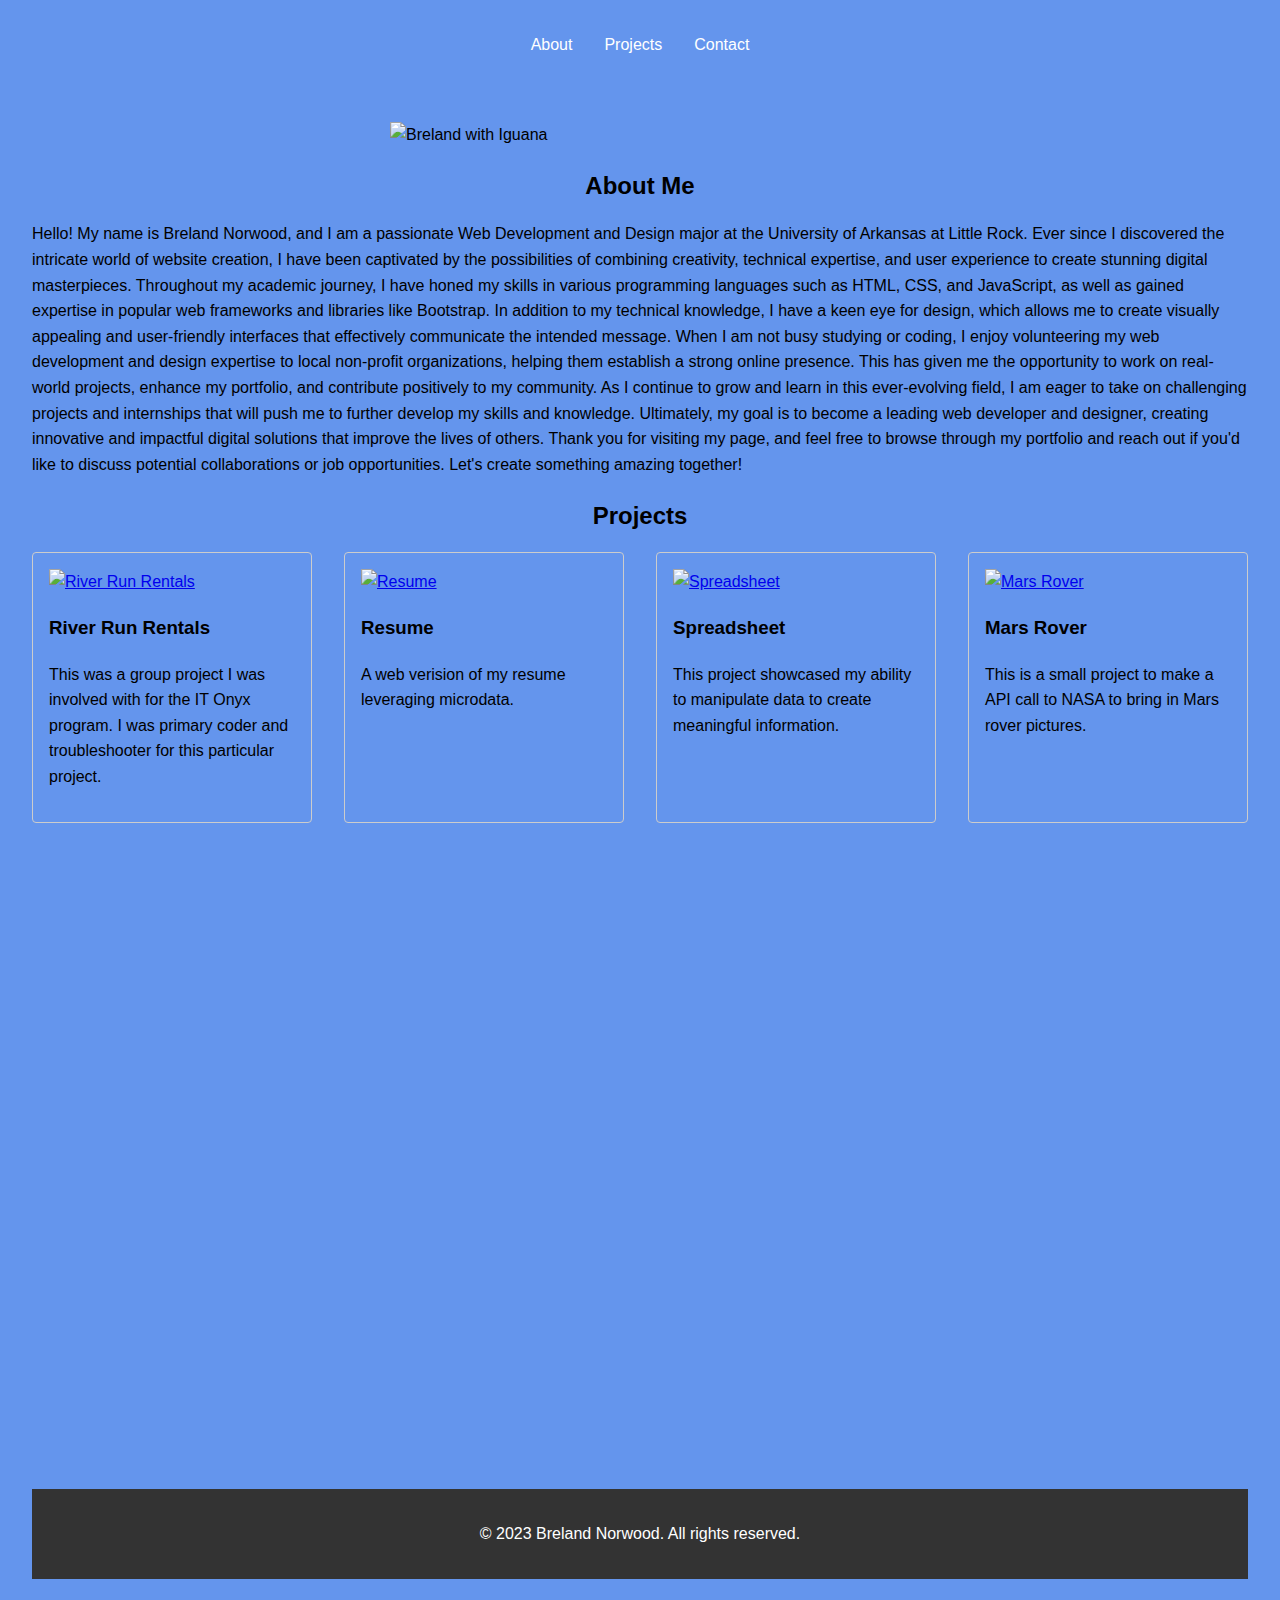
==== portfolio/index.html @ 6e607fa1 "first push" ====
<!doctype html>
<html class="no-js" lang="en">

<head>
  <meta charset="utf-8">
  <title>Breland Norwood Portfolio</title>
  <meta name="description" content="A digital protfolio showcasing some of Breland's work">
  <meta name="viewport" content="width=device-width, initial-scale=1">


  <link rel="icon" href="/favicon.ico" sizes="any">
  <link rel="icon" href="/icon.svg" type="image/svg+xml">
  <link rel="apple-touch-icon" href="icon.png">

  <link rel="stylesheet" href="css/normalize.css">
  <link rel="stylesheet" href="css/style.css">

  <link rel="manifest" href="site.webmanifest">
  <meta name="theme-color" content="#fafafa">
</head>

<body>
  <header>
    <nav>
      
      <ul class="nav-links">
        <li><a href="#about">About</a></li>
        <li><a href="#projects">Projects</a></li>
        <li><a href="#contact">Contact</a></li>
        
        
      </ul>
    </nav>
  </header>

  <main>
    <img src="assets/img/bre5.jpeg" 
    srcset="img/Breig2796.jpg 2000w, 
    img/Breig1920.jpg 1500w, 
    img/Breig1280.jpg 800w"
    sizes="(max-width: 800px) 800px,
           (max-width: 1500px) 1500px,
           2000px"
    alt="Breland with Iguana">

    <section id="about">
      <h2>About Me</h2>
      <p>
        Hello! My name is Breland Norwood, and I am a passionate Web Development and Design major at the University of
        Arkansas at Little Rock. Ever since I discovered the intricate world of website creation, I have been captivated
        by the possibilities of combining creativity, technical expertise, and user experience to create stunning
        digital masterpieces.

        Throughout my academic journey, I have honed my skills in various programming languages such as HTML, CSS,
         and JavaScript, as well as gained expertise in popular web frameworks and libraries like Bootstrap. In addition to my technical knowledge, I have a keen eye for design, which allows me to
        create visually appealing and user-friendly interfaces that effectively communicate the intended message.

        When I am not busy studying or coding, I enjoy volunteering my web development and design expertise to local
        non-profit organizations, helping them establish a strong online presence. This has given me the opportunity to
        work on real-world projects, enhance my portfolio, and contribute positively to my community.

        As I continue to grow and learn in this ever-evolving field, I am eager to take on challenging projects and
        internships that will push me to further develop my skills and knowledge. Ultimately, my goal is to become a
        leading web developer and designer, creating innovative and impactful digital solutions that improve the lives
        of others.

        Thank you for visiting my page, and feel free to browse through my portfolio and reach out if you'd like to
        discuss potential collaborations or job opportunities. Let's create something amazing together!

      </p>
    </section>

    <section id="projects">
      <h2>Projects</h2>
      <div class="project-grid">
        <!-- Add your project cards here -->
        <div class="project-card">
         <a href="https://snake0517.github.io/it-onyx/buffalo/index.html"> <img src="img/river.png" alt="River Run Rentals"></a>
          <h3>River Run Rentals</h3>
          <p>This was a group project I was involved with for the IT Onyx program.  I was primary coder and troubleshooter for this particular project.</p>
        </div>
        <div class="project-card">
         <a href="https://snake0517.github.io/ifsc-3342/resume/index.html"><img src="img/resume.png" alt="Resume"></a> 
          <h3>Resume</h3>
          <p>A web verision of my resume leveraging microdata.</p>
        </div>
        <div class="project-card">
         <a href="https://docs.google.com/spreadsheets/d/19tVI6OV0xiOtj7LQOUS2GECdHErGlYzoUUFbczNewXA/edit#gid=0"> <img src="img/Spreadsheet.png" alt="Spreadsheet"></a>
          <h3>Spreadsheet</h3>
          <p>This project showcased my ability to manipulate data to create meaningful information.</p>
        </div>
        <div class="project-card">
         <a href="https://snake0517.github.io/it-onyx/marsrover/index.html"> <img src="img/mars.png" alt="Mars Rover"></a>
          <h3>Mars Rover</h3>
          <p>This is a small project to make a API call to NASA to bring in Mars rover pictures.</p>
        </div>
      </div>
    </section>
<div id="contact">
  <iframe height="577" title="Embedded Wufoo Form" allowtransparency="true" frameborder="0" scrolling="no" style="width:100%;border:none" sandbox="allow-popups-to-escape-sandbox allow-top-navigation allow-scripts allow-popups allow-forms allow-same-origin" src="https://snake0517.wufoo.com/embed/zrhlf8z1q9cc4u/"> <a href="https://snake0517.wufoo.com/forms/zrhlf8z1q9cc4u/">Contact Me</a> </iframe>
</div>

    <footer>
      <p>&copy; 2023 Breland Norwood. All rights reserved.</p>
    </footer>

</main>

    <!-- Add your site or application content here -->
    
    <script src="js/vendor/modernizr-3.12.0.min.js"></script>
    <script src="js/app.js"></script>

</body>

</html>
---- portfolio/css/style.css ----
body {
    background-color: cornflowerblue;
    font-family: Arial, sans-serif;
    line-height: 1.6;
    margin: 0;
    padding: 0;
  }
  
  header{
    background-image: url(../img/header.png);
    background-size: cover;
      background-position: center;
      height: 20%;
    color: white;
    padding: 1rem;
  }
  
  nav ul.nav-links {
    list-style: none;
    padding: 0;
    display: flex;
    justify-content: center;
    
  }
  
  nav ul.nav-links li {
    margin: 0 1rem;
  }
  
  nav ul.nav-links a {
    color: white;
    text-decoration: none;
  }
  
  nav ul.nav-links a:hover {
    color: #ccc;
  }
  img{
    display: block;
    margin: auto;
    width: 500px;
  }
  main {
    padding: 2rem;
  }
  
  h2 {
    text-align: center;
    margin-bottom: 1rem;
  }
  
  .project-grid {
    display: grid;
    grid-template-columns: repeat(auto-fit, minmax(250px, 1fr));
    gap: 2rem;
  }
  
  .project-card {
    border: 1px solid #ccc;
    border-radius: 4px;
    padding: 1rem;
    margin-bottom: 50px;
  }
  
  .project-card img {
    width: 100%;
    height: auto;
    display: block;
  }
  
  footer {
    background-color: #333;
    color: white;
    text-align: center;
    padding: 1rem;
    margin-top: 2rem;
  }
  
  /* Media breakpoints */
  @media screen and (max-width: 1200px) {
    nav ul.nav-links {
      font-size: 0.9rem;
    }
  
    main {
      padding: 1.5rem;
    }
  
    .project-grid {
      grid-template-columns: repeat(2,1fr);
      gap: 1.5rem;
    }
  }
  
  @media screen and (max-width: 768px) {
    nav ul.nav-links {
      font-size: 0.8rem;
    }
  
    main {
      padding: 1rem;
    }
  
    .project-grid {
      grid-template-columns: repeat(2,1fr);
      gap: 1rem;
    }
  }
  
  @media screen and (max-width: 480px) {
    nav ul.nav-links {
      font-size: 0.7rem;
    }
  
    main {
      padding: 0.5rem;
    }
  
    .project-grid {
      grid-template-columns: 1fr;
    }
  }
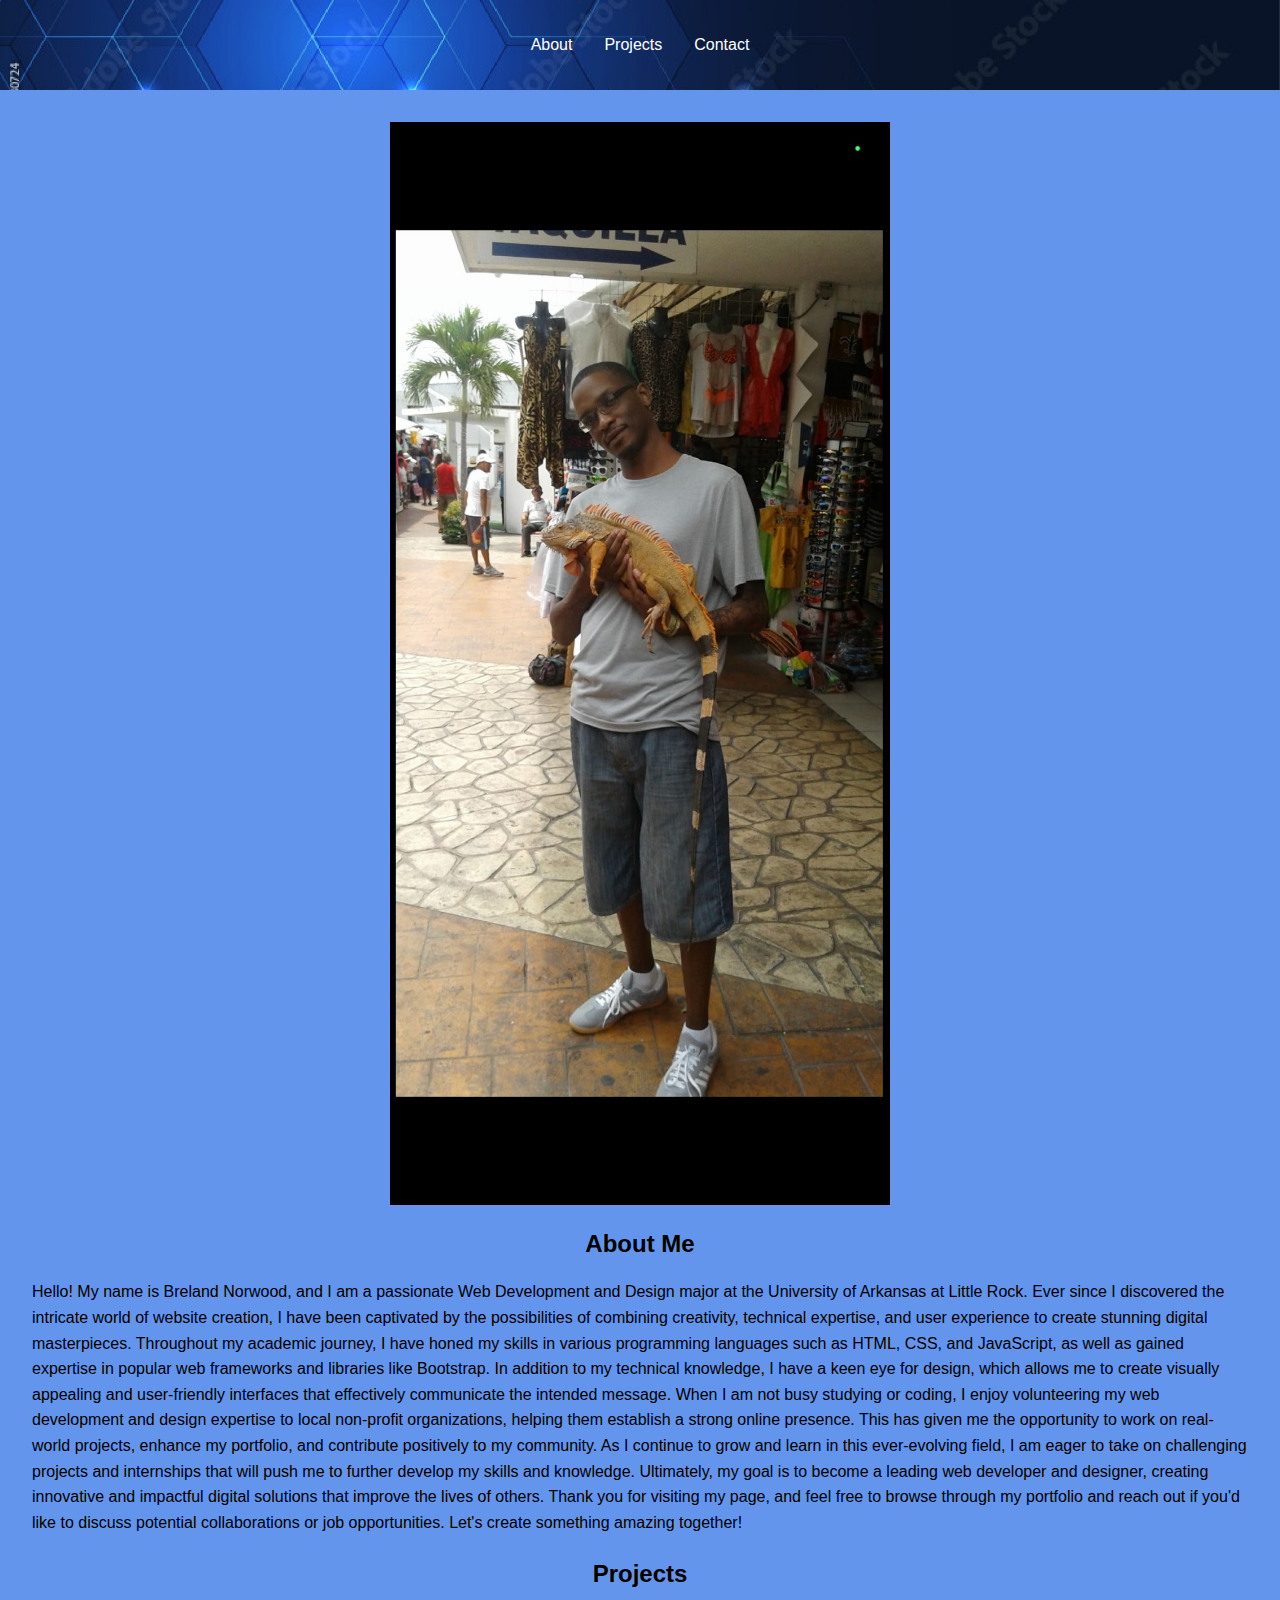
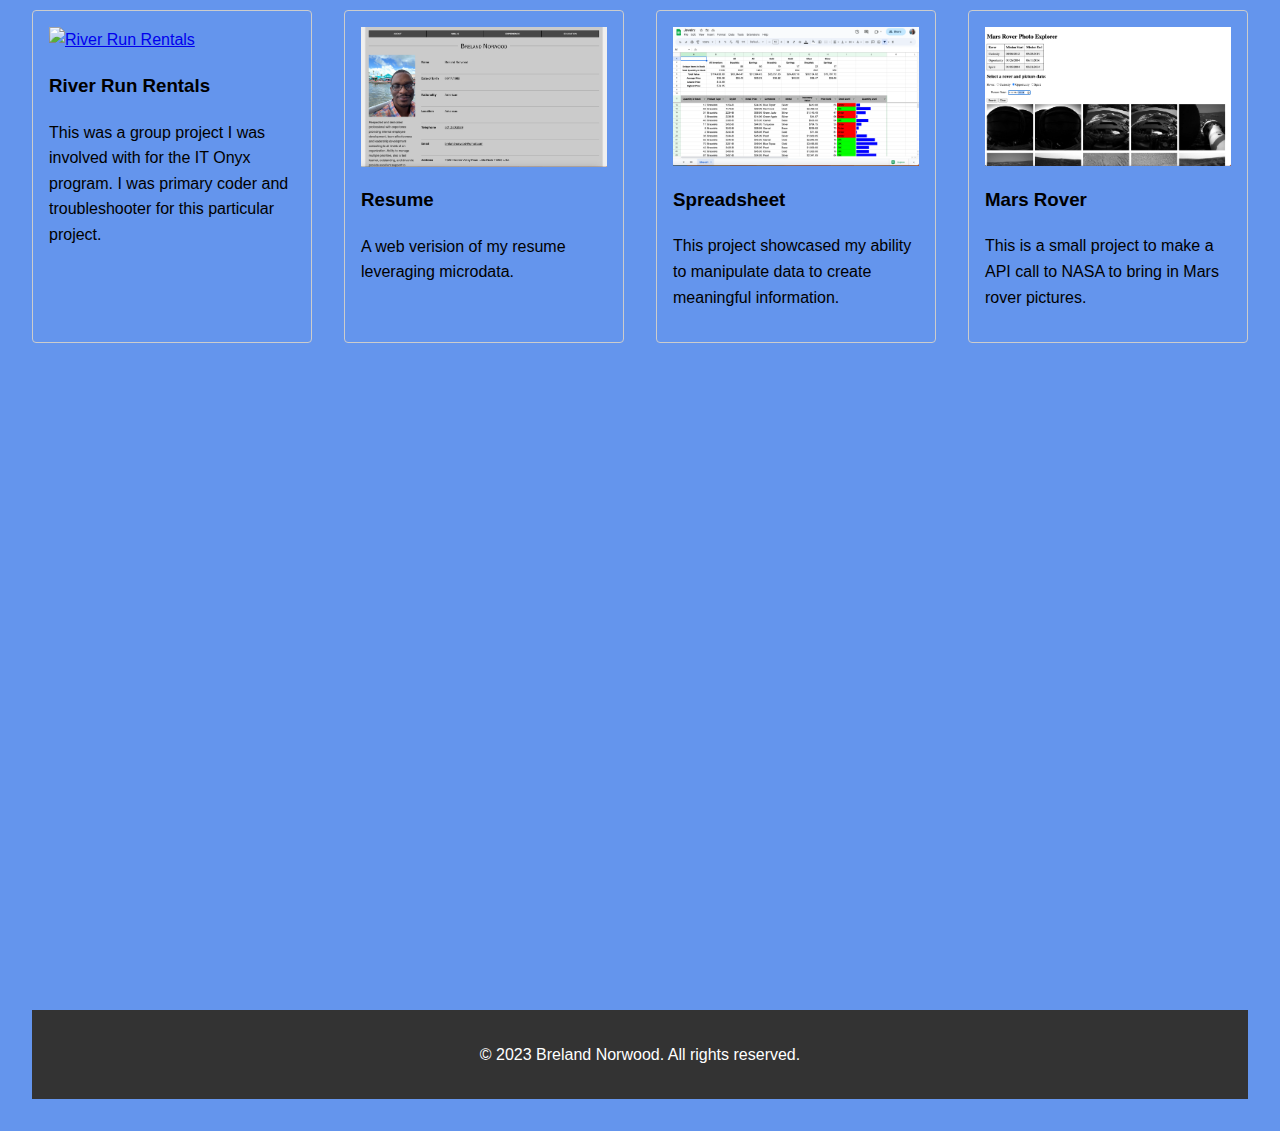
==== commit 8605668a: "trimmed head" ====
--- a/portfolio/index.html
+++ b/portfolio/index.html
@@ -8,14 +8,12 @@
   <meta name="viewport" content="width=device-width, initial-scale=1">
 
 
-  <link rel="icon" href="/favicon.ico" sizes="any">
-  <link rel="icon" href="/icon.svg" type="image/svg+xml">
-  <link rel="apple-touch-icon" href="icon.png">
+ 
 
   <link rel="stylesheet" href="css/normalize.css">
   <link rel="stylesheet" href="css/style.css">
 
-  <link rel="manifest" href="site.webmanifest">
+  
   <meta name="theme-color" content="#fafafa">
 </head>
 
